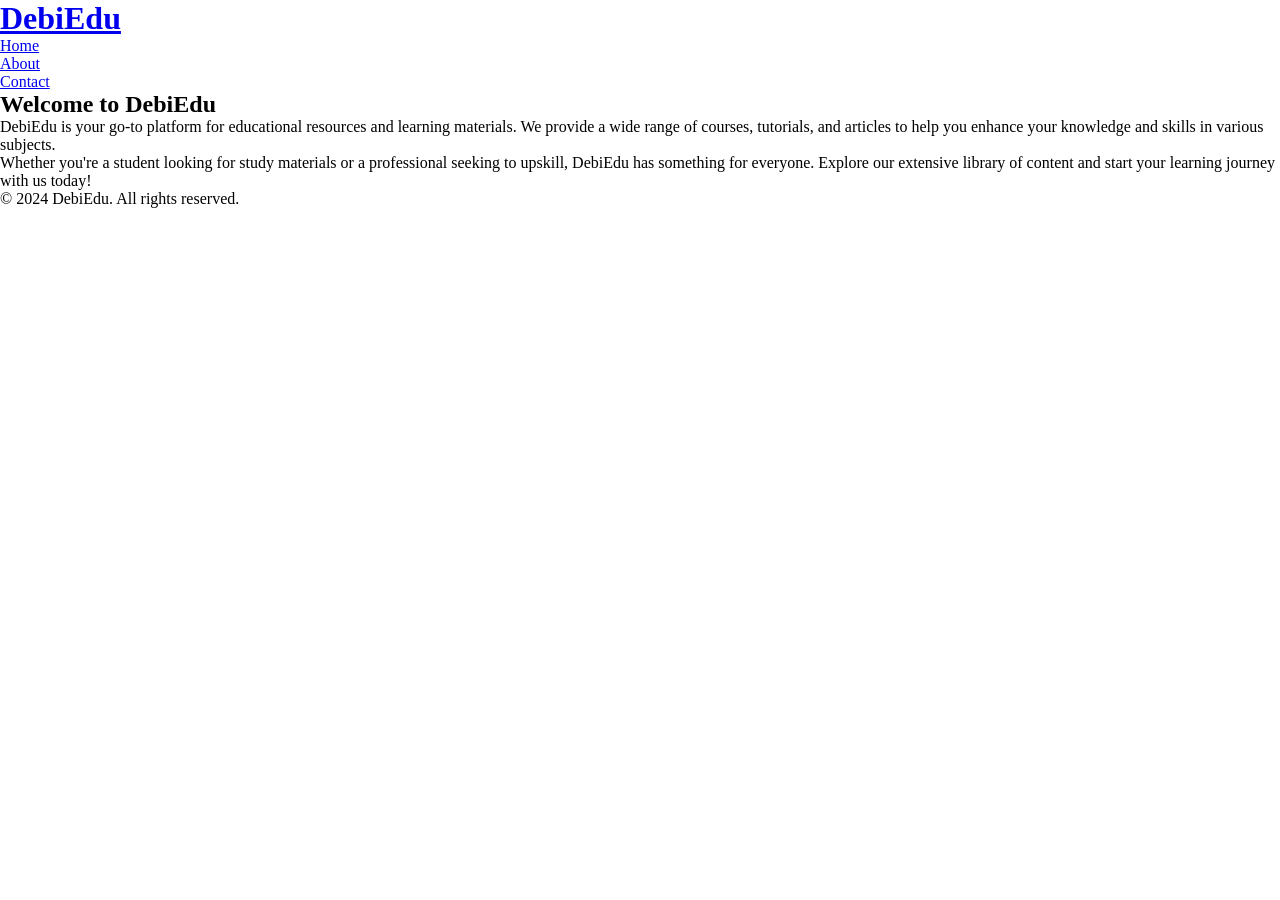
==== day-15/index.html @ 3e10a6a5 "mengatur file dan folder sesuai spesifikasi" ====
<!DOCTYPE html>
<html lang="id">
<head>
    <meta charset="UTF-8">
    <meta name="viewport" content="width=device-width, initial-scale=1.0">
    <title>Document</title>
    <link rel="stylesheet" href="style.css">
</head>
<body>
    <header>
        <h1>
            <a href="#">DebiEdu</a>
        </h1>
        <nav>
            <ul>
                <li><a href="#">Home</a></li>
                <li><a href="#">About</a></li>
                <li><a href="#">Contact</a></li>
            </ul>
        </nav>
    </header>

    <main>
        <h2>Welcome to DebiEdu</h2>
        <p>DebiEdu is your go-to platform for educational resources and learning materials. We provide a wide range of courses, tutorials, and articles to help you enhance your knowledge and skills in various subjects.</p>
        <p>Whether you're a student looking for study materials or a professional seeking to upskill, DebiEdu has something for everyone. Explore our extensive library of content and start your learning journey with us today!</p>
    </main>

    <footer>
        <p>&copy; 2024 DebiEdu. All rights reserved.</p>
    </footer>
</body>
</html>
---- day-15/style.css ----
* {
    margin: 0;
    padding: 0;
    box-sizing: border-box;
}

:root {

}
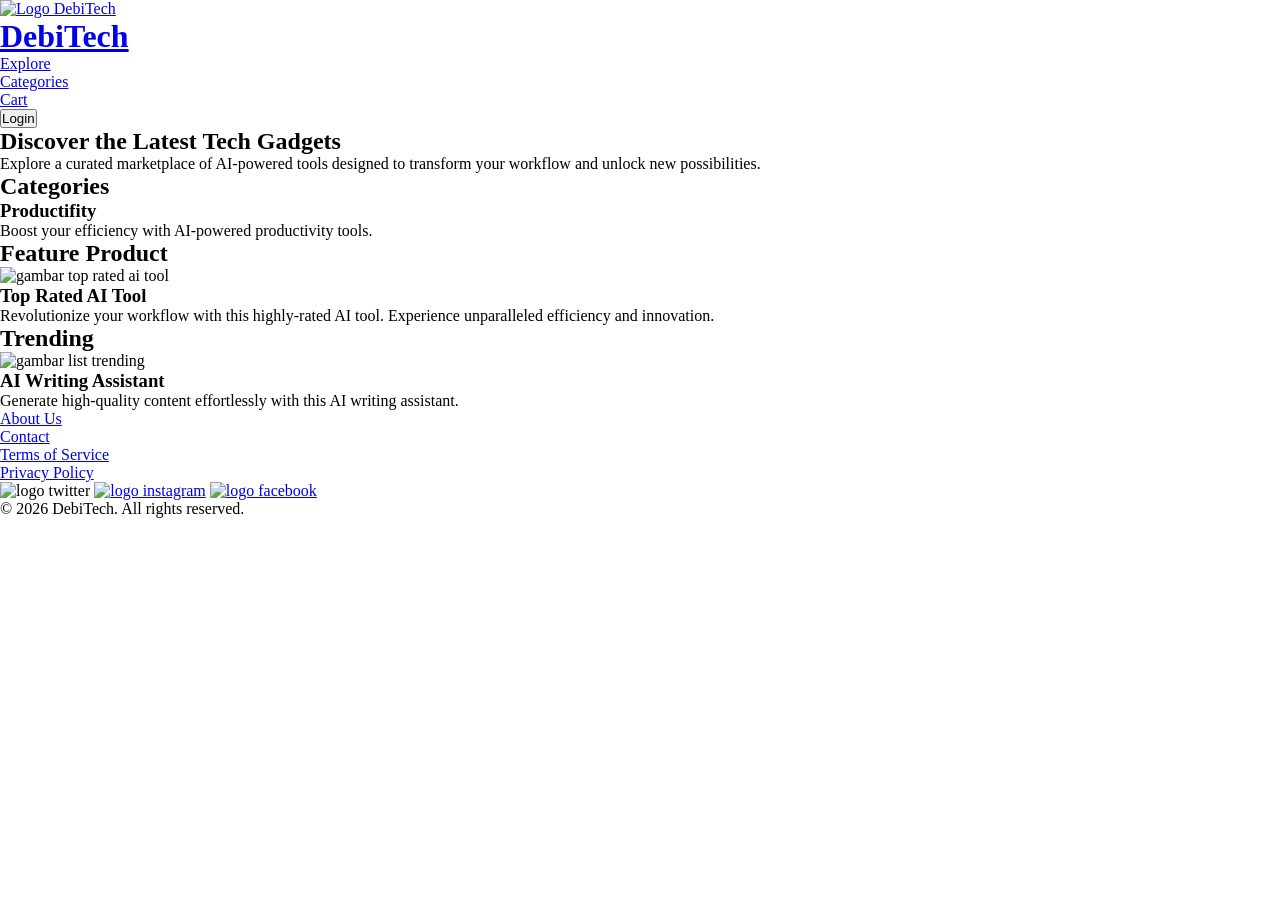
==== commit e0d0c9b9: "Struktur dasar HTML" ====
--- a/day-15/index.html
+++ b/day-15/index.html
@@ -8,26 +8,74 @@
 </head>
 <body>
     <header>
-        <h1>
-            <a href="#">DebiEdu</a>
-        </h1>
-        <nav>
+        <a class="logo" href="#">
+            <img src="" alt="Logo DebiTech" />
+            <h1>DebiTech</h1>
+        </a>
+        <nav class="nav-header">
             <ul>
-                <li><a href="#">Home</a></li>
-                <li><a href="#">About</a></li>
-                <li><a href="#">Contact</a></li>
+                <li><a href="#">Explore</a></li>
+                <li><a href="#">Categories</a></li>
+                <li><a href="#">Cart</a></li>
             </ul>
+            <button>Login</button>
         </nav>
     </header>
 
+   
     <main>
-        <h2>Welcome to DebiEdu</h2>
-        <p>DebiEdu is your go-to platform for educational resources and learning materials. We provide a wide range of courses, tutorials, and articles to help you enhance your knowledge and skills in various subjects.</p>
-        <p>Whether you're a student looking for study materials or a professional seeking to upskill, DebiEdu has something for everyone. Explore our extensive library of content and start your learning journey with us today!</p>
+        <section id="hero">
+            <h2>Discover the Latest Tech Gadgets</h2>
+            <p>Explore a curated marketplace of AI-powered tools designed to transform your workflow and unlock new possibilities.</p>
+        </section>
+
+        <section id="categories">
+            <h2>Categories</h2>
+            <div>
+                <div class="img-categories"></div>
+                <h3>Productifity</h3>
+                <p>Boost your efficiency with AI-powered productivity tools.</p>
+            </div>
+        </section>
+
+        <section id="featured-product">
+            <h2>Feature Product</h2>
+            <div class="wrapper-product">
+                <div class="img-product">
+                    <img src="" alt="gambar top rated ai tool"/>
+                </div>
+                <div class="desc-product">
+                    <h3>Top Rated AI Tool</h3>
+                    <p>Revolutionize your workflow with this highly-rated AI tool. Experience unparalleled efficiency and innovation.</p>
+                </div>
+            </div>
+        </section>
+
+        <section id="trending">
+            <h2>Trending</h2>
+            <div class="img-trending">
+                <img src="" alt="gambar list trending" />
+            </div>
+                <h3>AI Writing Assistant</h3>
+                <p>Generate high-quality content effortlessly with this AI writing assistant.</p>
+        </section>
     </main>
 
     <footer>
-        <p>&copy; 2024 DebiEdu. All rights reserved.</p>
+        <nav>
+            <ul>
+                <li><a href="#">About Us</a></li>
+                <li><a href="#">Contact</a></li>
+                <li><a href="#">Terms of Service</a></li>
+                <li><a href="#">Privacy Policy</a></li>
+            </ul>
+        </nav>
+        <div class="social>
+            <a href="#"><img src="" alt="logo twitter" /></a>
+            <a href="#"><img src="" alt="logo instagram" /></a>
+            <a href="#"><img src="" alt="logo facebook" /></a>
+        </div>
+        <p>&copy; 2026 DebiTech. All rights reserved.</p>
     </footer>
 </body>
 </html>
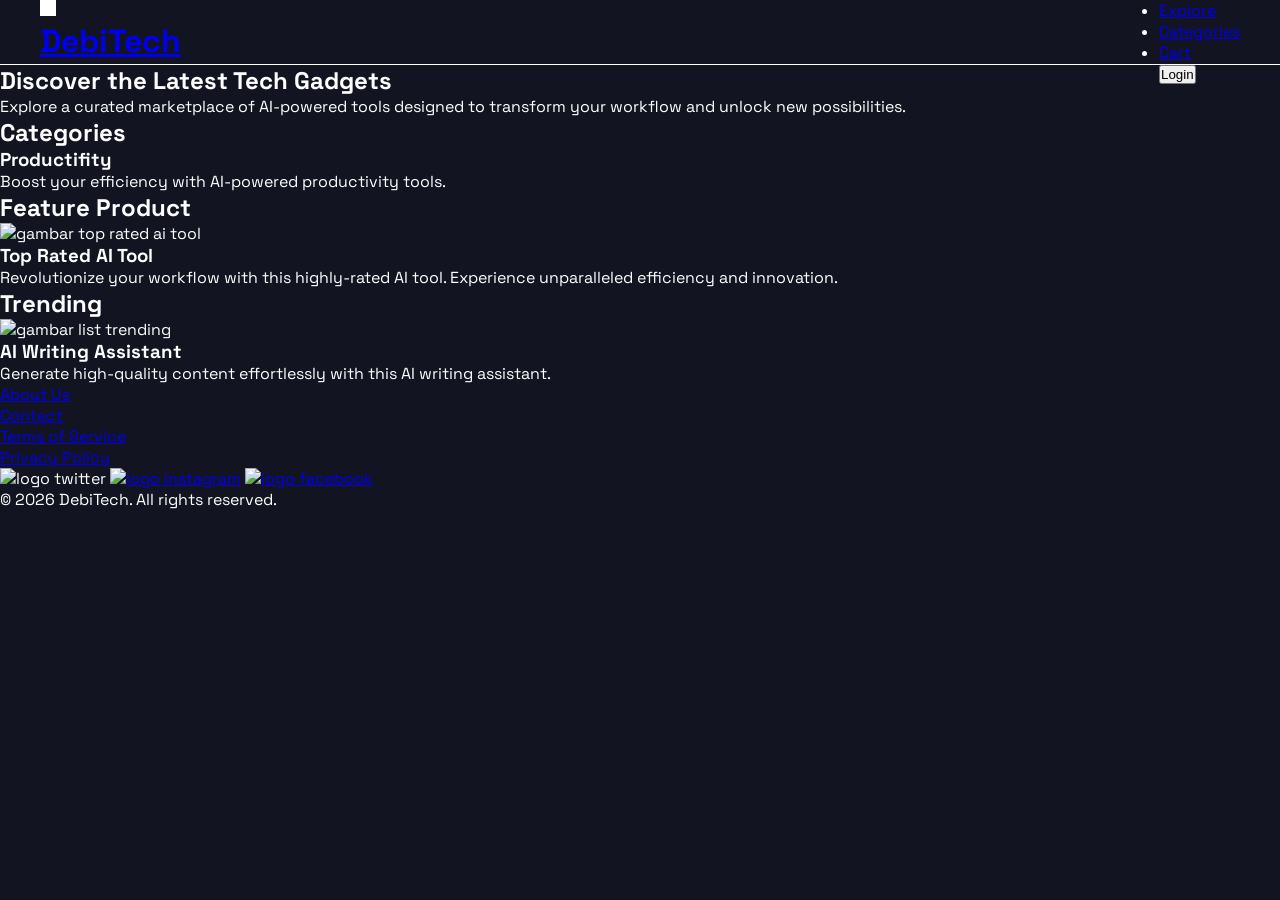
==== commit 7af3e583: "Styling CSS" ====
--- a/day-15/index.html
+++ b/day-15/index.html
@@ -9,7 +9,7 @@
 <body>
     <header>
         <a class="logo" href="#">
-            <img src="" alt="Logo DebiTech" />
+            <img src="./assets/img/logo.png" alt="Logo DebiTech" />
             <h1>DebiTech</h1>
         </a>
         <nav class="nav-header">
--- a/day-15/style.css
+++ b/day-15/style.css
@@ -1,3 +1,5 @@
+@import url('https://fonts.googleapis.com/css2?family=Space+Grotesk:wght@300..700&display=swap');
+
 * {
     margin: 0;
     padding: 0;
@@ -8,3 +10,28 @@
 
 }
 
+body {
+    font-family: 'Space Grotesk', sans-serif;
+    background-color: #121421;
+    color: white;
+}
+
+header {
+    display: flex;
+    justify-content: space-between;
+    padding: 0px 40px;
+    height: 65px;
+    border-bottom: 1px solid white;
+}
+
+header a .logo img {
+    height: 16px;
+    width: 16px;
+    background-color: white;
+}
+
+@media (max-width: 800px){
+    header {
+        background-color: red;
+    }
+}
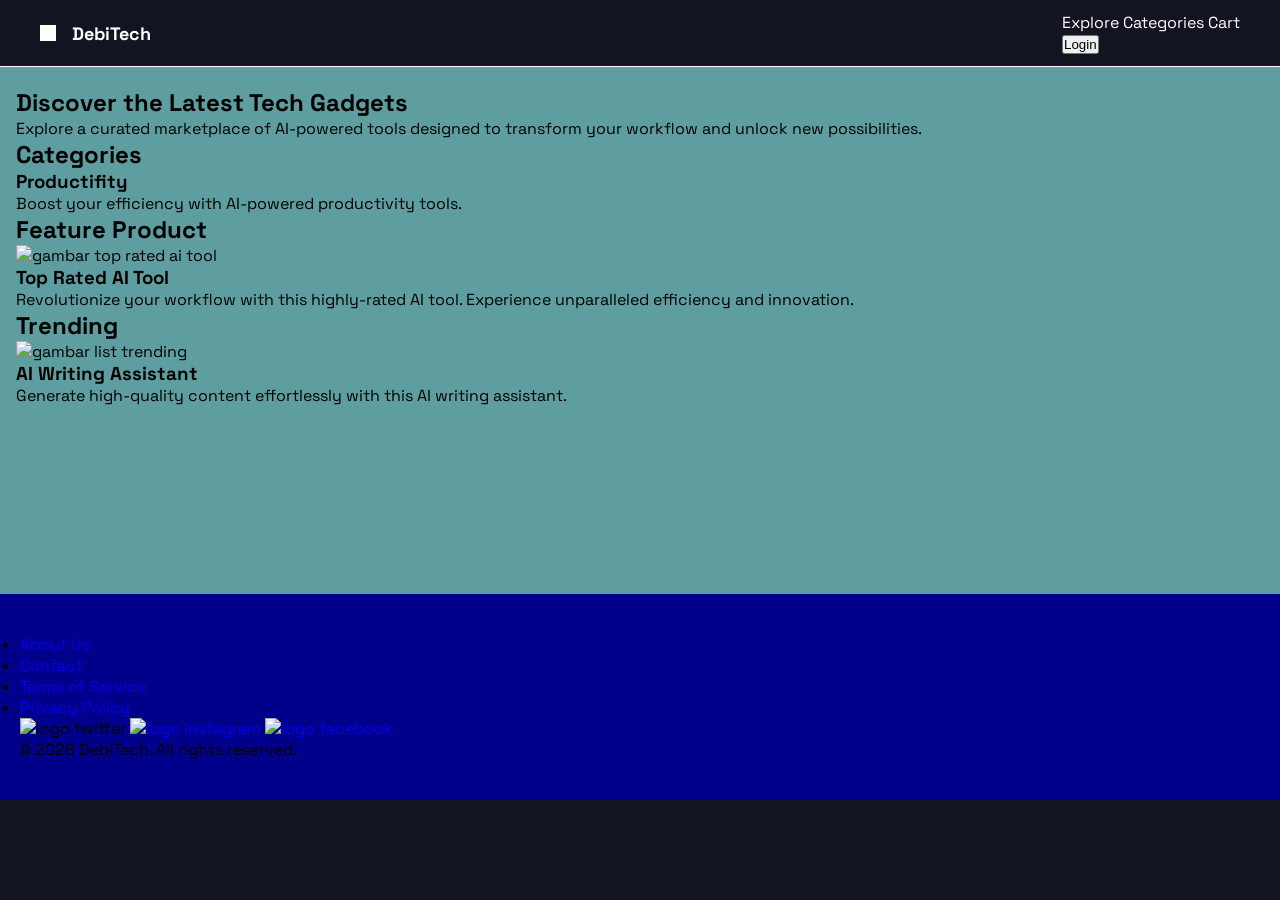
==== commit 407c644a: "Layouting dasar pada Header, Main & Footer." ====
--- a/day-15/index.html
+++ b/day-15/index.html
@@ -6,8 +6,8 @@
     <title>Document</title>
     <link rel="stylesheet" href="style.css">
 </head>
-<body>
-    <header>
+<body id="content">
+    <header id="wrapper-header">
         <a class="logo" href="#">
             <img src="./assets/img/logo.png" alt="Logo DebiTech" />
             <h1>DebiTech</h1>
@@ -18,12 +18,11 @@
                 <li><a href="#">Categories</a></li>
                 <li><a href="#">Cart</a></li>
             </ul>
-            <button>Login</button>
+            <button id="button-header">Login</button>
         </nav>
     </header>
 
-   
-    <main>
+    <main id="wrapper-main">
         <section id="hero">
             <h2>Discover the Latest Tech Gadgets</h2>
             <p>Explore a curated marketplace of AI-powered tools designed to transform your workflow and unlock new possibilities.</p>
@@ -61,7 +60,7 @@
         </section>
     </main>
 
-    <footer>
+    <footer id="wrapper-footer">
         <nav>
             <ul>
                 <li><a href="#">About Us</a></li>
--- a/day-15/style.css
+++ b/day-15/style.css
@@ -1,27 +1,114 @@
+
 @import url('https://fonts.googleapis.com/css2?family=Space+Grotesk:wght@300..700&display=swap');
 
 * {
     margin: 0;
     padding: 0;
     box-sizing: border-box;
+    text-decoration: none;
 }
 
-:root {
+html, body {
+    min-height: 800px;
+}
 
+body {
+    display: flex;
+    flex-direction: column;
+    min-height: 800px;
+    min-width: min-content;
 }
 
 body {
     font-family: 'Space Grotesk', sans-serif;
     background-color: #121421;
+}
+
+/* hanya ada 1 tag <h1>, jadi tidak perlu menggunakan selector yang spesifik */
+h1 {
     color: white;
+    font-size: 18px;
+    font-weight: 700;
+}
+
+/***************** LAYOUTING HEADER *****************/
+
+#wrapper-header {
+    padding: 12px 40px;
+    position: relative;
+}
+
+header a {
+    text-decoration: none;
+    color: white
+}
+
+header .logo {
+    display: flex;
+    align-items: center;
+    gap: 16px;
+}
+
+header img {
+    height: 16px;
+    width: 16px;
+}
+
+header nav ul li {
+    display: inline-block;
+    /* margin-right: 20px; */
+}
+
+/***************** LAYOUTING MAIN *****************/
+#wrapper-main {
+    flex: 1;
+    padding: 20px 16px;;
+}
+
+#wrapper-footer {
+    padding: 40px 20px;
 }
 
 header {
     display: flex;
     justify-content: space-between;
-    padding: 0px 40px;
-    height: 65px;
     border-bottom: 1px solid white;
+}
+
+
+
+/* UNTUK DEBUGGING */
+header {
+    /* background-color: green; */
+}
+
+main {
+    background-color: cadetblue;
+}
+
+footer {
+    background-color: darkblue;
+}
+
+@media (max-width: 412px) {
+
+    header nav ul {
+        display: none;
+    }
+
+    header { background-color: red; }
+    .nav-header { background-color: orange; }
+
+    main { background-color: blue; }
+
+    footer {
+        background-color: yellow;
+    }
+}
+
+/*
+header .logo {
+    background-color: brown;
 }
 
 header a .logo img {
@@ -30,8 +117,6 @@
     background-color: white;
 }
 
-@media (max-width: 800px){
-    header {
-        background-color: red;
-    }
-}+main {
+    padding: 40px;
+} */
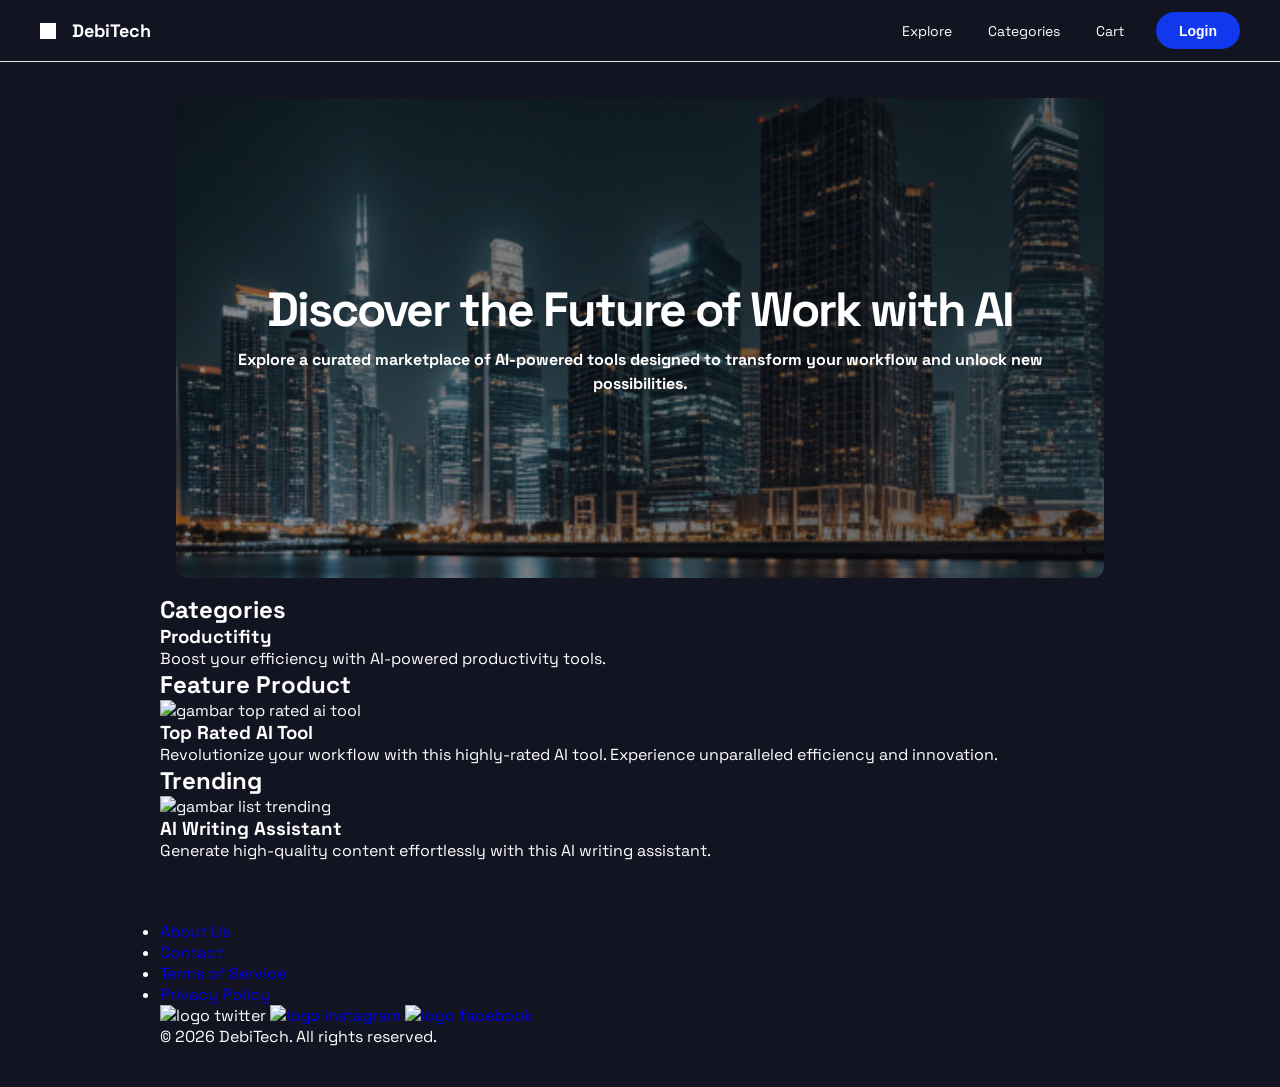
==== commit bb49c606: "Menambah styling untuk header, dan hero sestion. mengganti id dengan class untuk tujuan styling, seb" ====
--- a/day-15/index.html
+++ b/day-15/index.html
@@ -5,39 +5,48 @@
     <meta name="viewport" content="width=device-width, initial-scale=1.0">
     <title>Document</title>
     <link rel="stylesheet" href="style.css">
+    <link rel="stylesheet" href="src/mobile.css">
+    <!-- <link rel="stylesheet" href="src/debug.css"> -->
+    <link rel="stylesheet" href="src/test.css">
 </head>
-<body id="content">
-    <header id="wrapper-header">
-        <a class="logo" href="#">
-            <img src="./assets/img/logo.png" alt="Logo DebiTech" />
-            <h1>DebiTech</h1>
-        </a>
-        <nav class="nav-header">
-            <ul>
+<body class="content">
+    <header class="wrapper-header">
+        <div aria-label="logo" class="logo">
+            <a class="logo-img" href="#">
+                <img src="./assets/img/logo.png" alt="Logo DebiTech" />
+            </a>
+            <a href="#">
+                <h1>DebiTech</h1>
+            </a>
+        </div>
+        <nav aria-label="navigasi"">
+            <ul class="nav-list">
                 <li><a href="#">Explore</a></li>
                 <li><a href="#">Categories</a></li>
                 <li><a href="#">Cart</a></li>
             </ul>
-            <button id="button-header">Login</button>
         </nav>
+        <button class="button-header">Login</button>
     </header>
 
-    <main id="wrapper-main">
-        <section id="hero">
-            <h2>Discover the Latest Tech Gadgets</h2>
-            <p>Explore a curated marketplace of AI-powered tools designed to transform your workflow and unlock new possibilities.</p>
+    <main class="wrapper-main">
+        <section class="hero">
+            <div class="image-hero">
+                <h2>Discover the Future of Work with AI</h2>
+                <p>Explore a curated marketplace of AI-powered tools designed to transform your workflow and unlock new possibilities.</p>
+            </div>
         </section>
 
-        <section id="categories">
+        <section class="categories">
             <h2>Categories</h2>
-            <div>
+            <div class="card">
                 <div class="img-categories"></div>
                 <h3>Productifity</h3>
                 <p>Boost your efficiency with AI-powered productivity tools.</p>
             </div>
         </section>
 
-        <section id="featured-product">
+        <section class="featured-product">
             <h2>Feature Product</h2>
             <div class="wrapper-product">
                 <div class="img-product">
@@ -50,7 +59,7 @@
             </div>
         </section>
 
-        <section id="trending">
+        <section class="trending">
             <h2>Trending</h2>
             <div class="img-trending">
                 <img src="" alt="gambar list trending" />
@@ -60,8 +69,8 @@
         </section>
     </main>
 
-    <footer id="wrapper-footer">
-        <nav>
+    <footer class="wrapper-footer">
+        <nav class="red blue">
             <ul>
                 <li><a href="#">About Us</a></li>
                 <li><a href="#">Contact</a></li>
--- a/day-15/style.css
+++ b/day-15/style.css
@@ -1,122 +1,153 @@
-
 @import url('https://fonts.googleapis.com/css2?family=Space+Grotesk:wght@300..700&display=swap');
 
 * {
     margin: 0;
     padding: 0;
     box-sizing: border-box;
-    text-decoration: none;
-}
-
-html, body {
-    min-height: 800px;
-}
-
-body {
-    display: flex;
-    flex-direction: column;
-    min-height: 800px;
-    min-width: min-content;
+    text-decoration: none; 
 }
 
 body {
     font-family: 'Space Grotesk', sans-serif;
     background-color: #121421;
+    color: white;
 }
 
-/* hanya ada 1 tag <h1>, jadi tidak perlu menggunakan selector yang spesifik */
-h1 {
-    color: white;
-    font-size: 18px;
-    font-weight: 700;
+.content {
+    display: flex;
+    flex-flow: row wrap;
+    align-content: flex-start;
+    min-height: 100vh; 
 }
 
-/***************** LAYOUTING HEADER *****************/
+.content > * { flex: 1 100%; }
 
-#wrapper-header {
+.wrapper-header {
+    display: flex;
+    flex-flow: row nowrap;
+    justify-content: space-between;
+    align-items: center;
+    text-align: right;
     padding: 12px 40px;
-    position: relative;
+    border-bottom: 1px solid #E5E8EB; 
 }
 
-header a {
+.wrapper-header > * { flex: 1 auto; }
+
+.wrapper-header a {
     text-decoration: none;
     color: white
 }
 
-header .logo {
-    display: flex;
+.logo {
+    flex: 0 0 auto;
+    display: inline-flex;
+    flex-direction: flex-start;
     align-items: center;
     gap: 16px;
+    margin-right: 32px; 
 }
 
-header img {
-    height: 16px;
-    width: 16px;
+.logo h1 {
+    font-size: 18px;
+    font-weight: bold; /* 700 */
+    line-height: 23px;
+    letter-spacing: 0; 
 }
 
-header nav ul li {
-    display: inline-block;
-    /* margin-right: 20px; */
+.logo-img {
+    background-color: white;
+    height: 16px;
+    width: 16px; 
 }
 
-/***************** LAYOUTING MAIN *****************/
-#wrapper-main {
-    flex: 1;
-    padding: 20px 16px;;
+.wrapper-header nav { margin: 0 32px; }
+
+.nav-list {
+    display: inline-flex;
+    flex-flow: row nowrap;
+    justify-content: space-between;
+    gap: 36px;
+    list-style: none; 
 }
 
-#wrapper-footer {
-    padding: 40px 20px;
+.nav-list a {
+    font-size: 14px;
+    font-weight: medium;
+    line-height: 21px;
+    letter-spacing: 0px; 
 }
 
-header {
-    display: flex;
-    justify-content: space-between;
-    border-bottom: 1px solid white;
+.button-header {
+    flex: 0 0 auto;
+    display: inline-flex;
+    padding: 9.5px 23px;
+    border: none;
+    border-radius: 20px;
+    background-color: #1238ED;
+    font-size: 0.875em;
+    font-weight: bold;
+    line-height: 1.313em;
+    letter-spacing: 0px;
+    color: white; 
 }
 
 
-
-/* UNTUK DEBUGGING */
-header {
-    /* background-color: green; */
+/***** HERO SECTION *****/
+.hero {
+    padding: 16px 16px;
+}
+.image-hero {
+    display: flex;
+    flex-flow: row wrap;
+    align-content: center;
+    width: 100%;
+    min-height: 480px;
+    gap: 8px;
+    padding: 0px 40px 0px 40px;
+    position: relative;
+    z-index: 1;
+}
+.image-hero::after {
+    content: '';
+    position: absolute;
+    inset: 0;
+    opacity: 0.6;
+    background: linear-gradient(90deg, rgba(0, 0, 0, 0.1) 0%, rgba(0, 0, 0, 0.4) 100%), url('./assets/img/img-hero.png');
+    background-position: center;
+    background-size: cover;
+    background-repeat: no-repeat;
+    border-radius: 12px;
+    z-index: 0;
+}
+.image-hero > * {
+    flex: 1 100%;
+    text-align: center;
+    z-index: 1;
+    font-weight: bold;
+}
+.image-hero > h2 {
+    font-size: 48px;
+    line-height: 60px;
+    letter-spacing: -2px;
+}
+.image-hero > p {
+    font-size: 16px;
+    line-height: 24px;
+    letter-spacing: 0px;
 }
 
-main {
-    background-color: cadetblue;
+
+/***************** LAYOUTING MAIN *****************/
+
+.wrapper-footer, .wrapper-main, .wrapper-header { min-width: 310px; }
+
+.wrapper-main {
+    flex: 1 100%;
+    padding: 20px 16px;
 }
+.wrapper-main > *, .wrapper-footer > * { max-width: 960px; margin: auto auto; }
 
-footer {
-    background-color: darkblue;
-}
-
-@media (max-width: 412px) {
-
-    header nav ul {
-        display: none;
-    }
-
-    header { background-color: red; }
-    .nav-header { background-color: orange; }
-
-    main { background-color: blue; }
-
-    footer {
-        background-color: yellow;
-    }
-}
-
-/*
-header .logo {
-    background-color: brown;
-}
-
-header a .logo img {
-    height: 16px;
-    width: 16px;
-    background-color: white;
-}
-
-main {
-    padding: 40px;
-} */
+.wrapper-footer {
+    padding: 40px 20px;
+}
--- a/day-15/src/mobile.css
+++ b/day-15/src/mobile.css
@@ -0,0 +1,25 @@
+@media all and (max-width: 600px) {
+
+    .wrapper-header nav {
+        display: none;
+    }
+
+    .image-hero {
+        gap: 5.17px;
+        padding: 202px 13px 0px 12px; 
+        align-content: flex-start;
+    }
+.image-hero > h2 {
+    font-size: 31.03px;
+    line-height: 38.79px;
+    letter-spacing: -1.29px;
+    padding: 4.5px 0px;
+}
+.image-hero > p {
+    font-size: 10.34px;
+    line-height: 16px;
+}
+    footer {
+        background-color: yellow;
+    }
+}
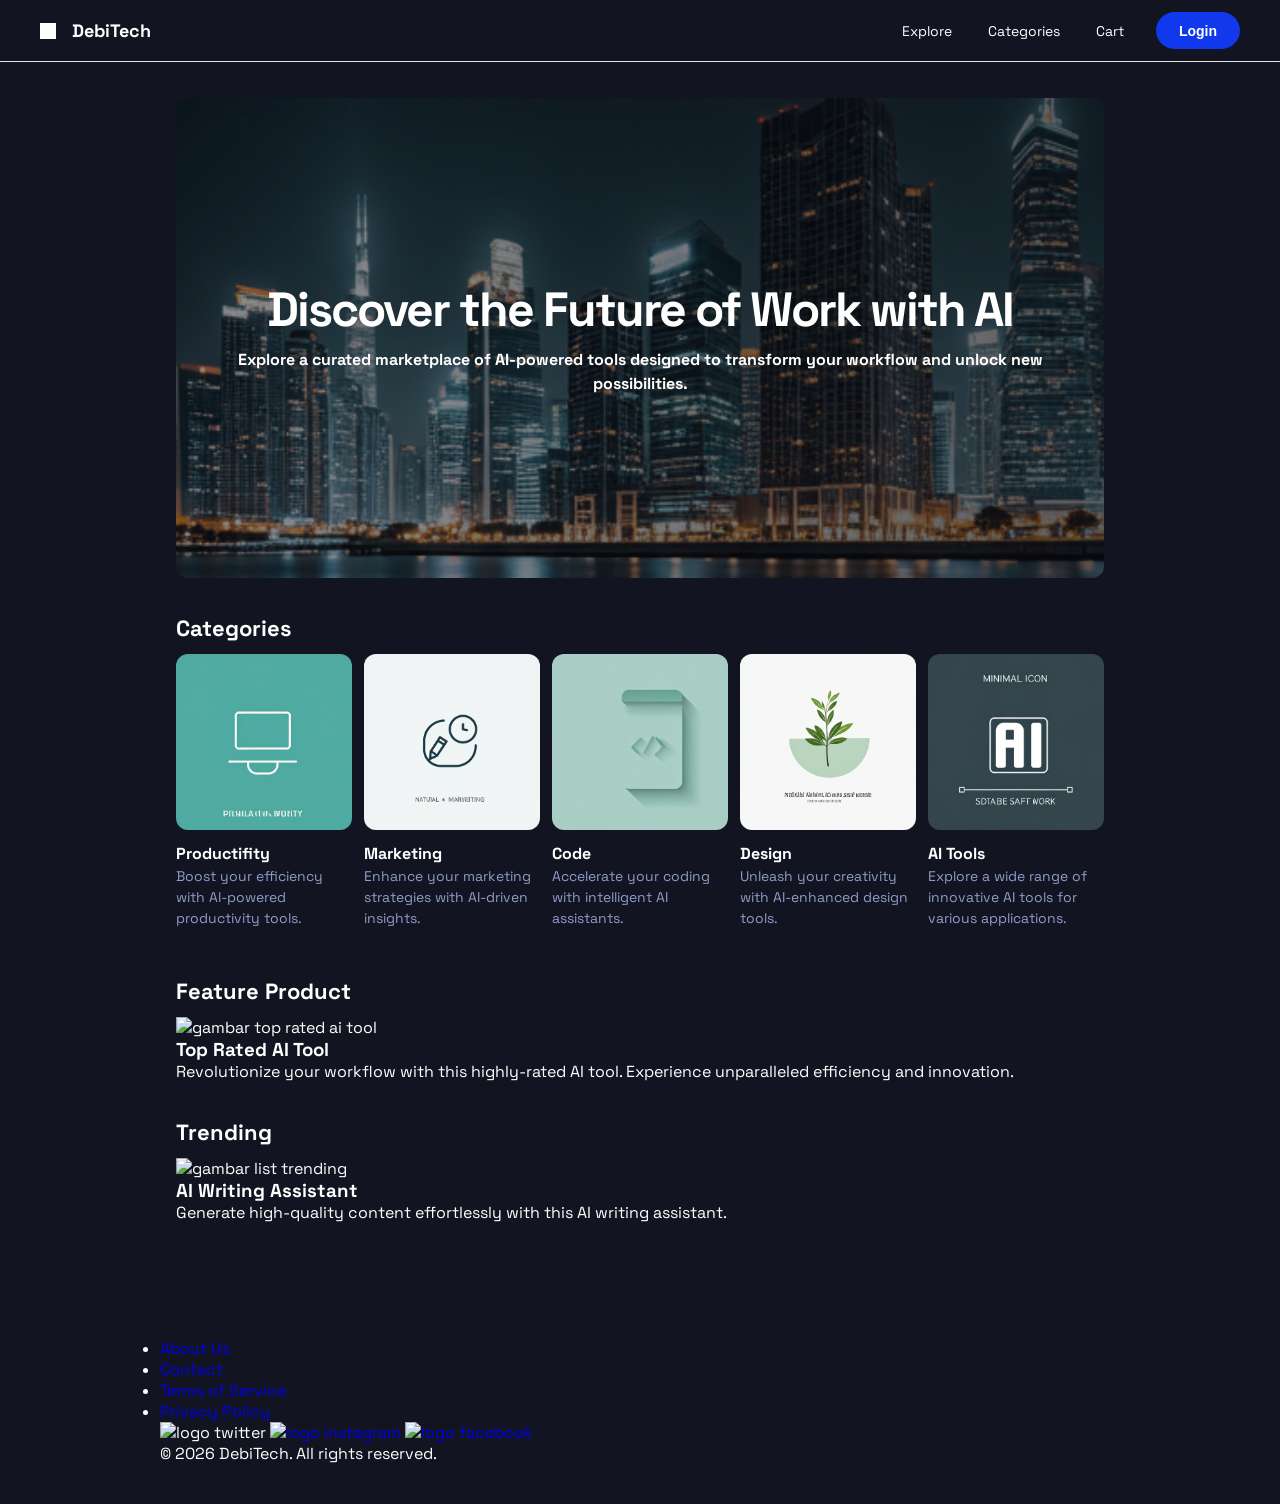
==== commit 8aa64d3b: "Menambah styling pada section categories, dan gambar pendukung" ====
--- a/day-15/index.html
+++ b/day-15/index.html
@@ -39,10 +39,42 @@
 
         <section class="categories">
             <h2>Categories</h2>
-            <div class="card">
-                <div class="img-categories"></div>
-                <h3>Productifity</h3>
-                <p>Boost your efficiency with AI-powered productivity tools.</p>
+            <div class="card-container">
+                <div class="card">
+                    <img class="img-card" src="assets/img/image0.png" alt="deskripsi gambar 0" />
+                    <div class="desc-card">
+                        <h3>Productifity</h3>
+                        <p>Boost your efficiency with AI-powered productivity tools.</p>
+                    </div>
+                </div>
+                <div class="card">
+                    <img class="img-card" src="assets/img/image1.png" alt="deskripsi gambar 1" />
+                    <div class="desc-card">
+                        <h3>Marketing</h3>
+                        <p>Enhance your marketing strategies with AI-driven insights.</p>
+                    </div>
+                </div>
+                <div class="card">
+                    <img class="img-card" src="assets/img/image2.png" alt="deskripsi gambar 2" />
+                    <div class="desc-card">
+                        <h3>Code</h3>
+                        <p>Accelerate your coding with intelligent AI assistants.</p>
+                    </div>
+                </div>
+                <div class="card">
+                    <img class="img-card" src="assets/img/image3.png" alt="deskripsi gambar 3" />
+                    <div class="desc-card">
+                        <h3>Design</h3>
+                        <p>Unleash your creativity with AI-enhanced design tools.</p>
+                    </div>
+                </div>
+                <div class="card">
+                    <img class="img-card" src="assets/img/image4.png" alt="deskripsi gambar 4" />
+                    <div class="desc-card">
+                        <h3>AI Tools</h3>
+                        <p>Explore a wide range of innovative AI tools for various applications.</p>
+                    </div>
+                </div>
             </div>
         </section>
 
--- a/day-15/style.css
+++ b/day-15/style.css
@@ -94,9 +94,7 @@
 
 
 /***** HERO SECTION *****/
-.hero {
-    padding: 16px 16px;
-}
+.hero { padding: 16px 16px; }
 .image-hero {
     display: flex;
     flex-flow: row wrap;
@@ -113,7 +111,7 @@
     position: absolute;
     inset: 0;
     opacity: 0.6;
-    background: linear-gradient(90deg, rgba(0, 0, 0, 0.1) 0%, rgba(0, 0, 0, 0.4) 100%), url('./assets/img/img-hero.png');
+    background: linear-gradient(90deg, rgba(0, 0, 0, 0.1) 0%, rgba(0, 0, 0, 0.4) 100%), url('./assets/img/hero.png');
     background-position: center;
     background-size: cover;
     background-repeat: no-repeat;
@@ -137,16 +135,69 @@
     letter-spacing: 0px;
 }
 
+/***** CATEGORIES SECTION *****/
+.categories, .featured-product, .trending {
+    padding: 20px 0px 16px 16px;
+}
+.card-container {
+    display: flex;
+    overflow-y: auto;
+    gap: 12px;
+}
+.card-container::-webkit-scrollbar {
+    display: none;
+}
+.card {
+    display: inline-flex;
+    flex-flow: row wrap;
+    gap: 12px;
+    align-content: center;
+    width: 176px;
+}
+.card > * {
+    flex: 0 0 176px;
+}
+.img-card {
+    height: 176px;
+    border-radius: 12px;
+    background-color: rgba(81, 172, 163, 1);
+}
+.desc-card { letter-spacing: 0px; }
+.desc-card > h3 {
+    font-size: 16px;
+    line-height: 24px;
+    font-weight: medium;
+}
+.desc-card > p {
+    font-size: 14px;
+    font-weight: normal;
+    line-height: 21px;
+    letter-spacing: 0px;
+    color: #919CC9;
+    padding-bottom: 12px;
+}
 
 /***************** LAYOUTING MAIN *****************/
 
-.wrapper-footer, .wrapper-main, .wrapper-header { min-width: 310px; }
+section > h2 {
+    font-size: 22px;
+    line-height: 28px;
+    letter-spacing: 0px;
+}
+.wrapper-header, wrapper-footer, .wrapper-main { min-width: 310px; }
 
 .wrapper-main {
     flex: 1 100%;
-    padding: 20px 16px;
+    padding: 20px 16px 19px 16px;
+}
+.wrapper-main > section:last-of-type::after {
+    content: '';
+    display: block;
+    height: 40px;
 }
 .wrapper-main > *, .wrapper-footer > * { max-width: 960px; margin: auto auto; }
+
+section > h2 { margin-bottom: 12px; }
 
 .wrapper-footer {
     padding: 40px 20px;
